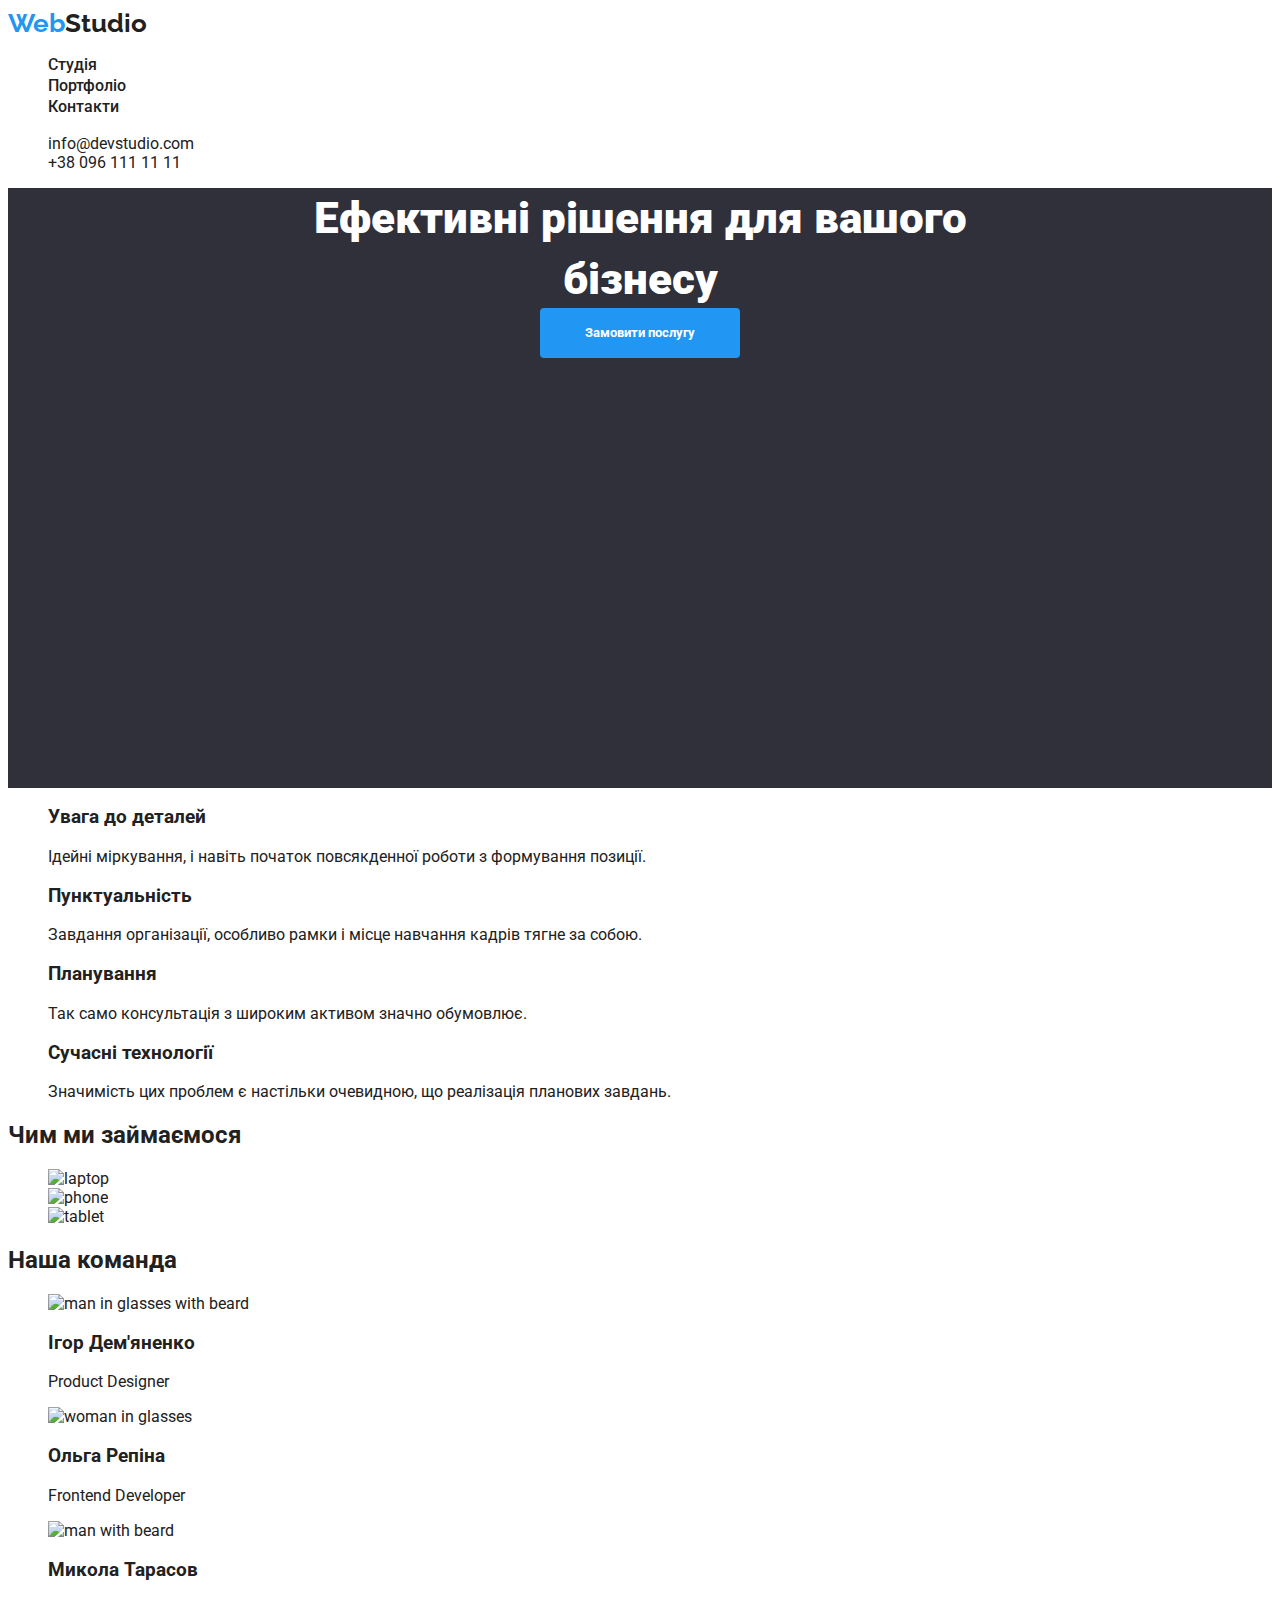
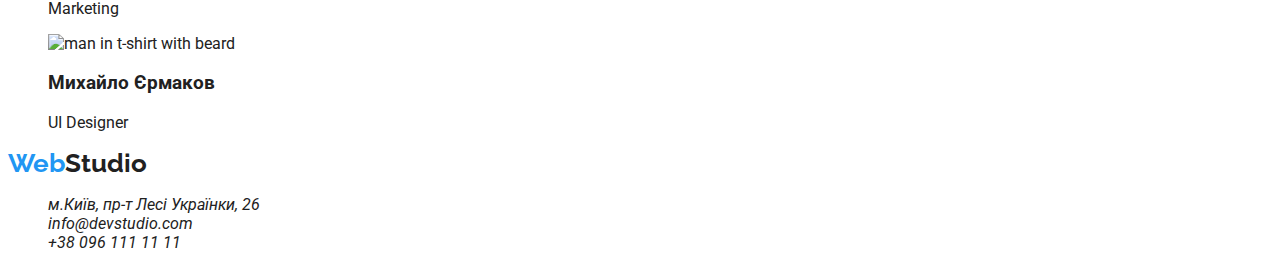
==== index.html @ 8b2818c7 "portfolio added" ====
<!DOCTYPE html>
<html lang="uk">

<head>
  <meta charset="UTF-8" />
  <meta http-equiv="X-UA-Compatible" content="IE=edge" />
  <meta name="viewport" content="width=device-width, initial-scale=1.0" />
  <link rel="stylesheet" href="https://cdnjs.cloudflare.com/ajax/libs/modern-normalize/1.1.0/modern-normalize.min.css"
    integrity="sha512-wpPYUAdjBVSE4KJnH1VR1HeZfpl1ub8YT/NKx4PuQ5NmX2tKuGu6U/JRp5y+Y8XG2tV+wKQpNHVUX03MfMFn9Q=="
    crossorigin="anonymous" referrerpolicy="no-referrer" />
  <link rel="preconnect" href="https://fonts.googleapis.com">
  <link rel="preconnect" href="https://fonts.gstatic.com" crossorigin>
  <link href="https://fonts.googleapis.com/css2?family=Raleway:wght@700&family=Roboto:wght@400;500;700;900&display=swap"
    rel="stylesheet">
  <link rel="stylesheet" href="./css/styles.css">
  <title>Добрий вечір, ми з України</title>
</head>

<body>
  <header class="header">
    <a class="logo-link" href="/" target="_blank" rel="noreferrer noopener" lang="en"><span
        class="logo-link--part">Web</span>Studio</a>
    <nav class="nav">
      <ul class="nav-list">
        <li class="nav-list--item"><a class="nav-list--link" href="#">Студія</a></li>
        <li class="nav-list--item"><a class="nav-list--link" href="./portfolio.html">Портфоліо</a></li>
        <li class="nav-list--item"><a class="nav-list--link" href="#">Контакти</a></li>
      </ul>
    </nav>
    <ul class="contacts-list">
      <li class="contacts-list--item"><a class="contacts-list--link" href="mailto:info@devstudio.com"
          lang="en">info@devstudio.com</a></li>
      <li class="contacts-list--item"><a class="contacts-list--link" href="tel:+380961111111">+38 096 111 11 11</a></li>
    </ul>
  </header>
  <main class="main">
    <section class="decision">
      <h1 class="decision-title">Ефективні рішення для вашого бізнесу</h1>
      <button class="decision-btn" type="button">Замовити послугу</button>
    </section>
    <section class="responsibility">
      <h2 hidden class="responsibility-title">Відповідальність</h2>
      <ul class="responsibility-list">
        <li class="responsibility-list--item">
          <h3 class="responsibility-list--title">Увага до деталей</h3>
          <p class="responsibility-list--descr">Ідейні міркування, і навіть початок повсякденної роботи з формування
            позиції.</p>
        </li>
        <li class="responsibility-list--item">
          <h3 class="responsibility-list--title">Пунктуальність</h3>
          <p class="responsibility-list--descr">Завдання організації, особливо рамки і місце навчання кадрів тягне за
            собою.</p>
        </li>
        <li class="responsibility-list--item">
          <h3 class="responsibility-list--title">Планування</h3>
          <p class="responsibility-list--descr">Так само консультація з широким активом значно обумовлює.</p>
        </li>
        <li class="responsibility-list--item">
          <h3 class="responsibility-list--title">Сучасні технології</h3>
          <p class="responsibility-list--descr">Значимість цих проблем є настільки очевидною, що реалізація планових
            завдань.</p>
        </li>
      </ul>
    </section>
    <section class="trade">
      <h2 class="trade-title">Чим ми займаємося</h2>
      <ul class="trade-list">
        <li class="trade-list--item"><img class="trade-list--img" src="/goit-markup-hw-01/images/laptop.jpg"
            alt="laptop" width="370" height="294"></li>
        <li class="trade-list--item"><img class="trade-list--img" src="/goit-markup-hw-01/images/phone.jpg" alt="phone"
            width="370" height="294"></li>
        <li class="trade-list--item"><img class="trade-list--img" src="/goit-markup-hw-01/images/tablet.jpg"
            alt="tablet" width="370" height="294"></li>
      </ul>
    </section>
    <section class="team">
      <h2 class="team-title">Наша команда</h2>
      <ul class="team-list">
        <li class="team-list--item">
          <img class="team-list--img" src="/goit-markup-hw-01/images/man-in-glasses-with-beard.jpg"
            alt="man in glasses with beard" width="270" height="260">
          <h3 class="team-list--name">Ігор Дем'яненко</h3>
          <p class="team-list--descr" lang="en">Product Designer</p>
        </li>
        <li class="team-list--item">
          <img class="team-list--img" src="/goit-markup-hw-01/images/woman-in-glasses.jpg" alt="woman in glasses"
            width="270" height="260">
          <h3 class="team-list--name">Ольга Репіна</h3>
          <p class="team-list--descr" lang="en">Frontend Developer</p>
        </li>
        <li class="team-list--item">
          <img class="team-list--img" src="/goit-markup-hw-01/images/man-with-beard.jpg" alt="man with beard"
            width="270" height="260">
          <h3 class="team-list--name">Микола Тарасов</h3>
          <p class="team-list--descr" lang="en">Marketing</p>
        </li>
        <li class="team-list--item">
          <img class="team-list--img" src="/goit-markup-hw-01/images/man-in-tshirt-with-beard.jpg"
            alt="man in t-shirt with beard" width="270" height="260">
          <h3 class="team-list--name">Михайло Єрмаков</h3>
          <p class="team-list--descr" lang="en">UI Designer</p>
        </li>
      </ul>
    </section>
  </main>
  <footer class="contacts">
    <a class="logo-link" href="/" target="_blank" rel="noreferrer noopener" lang="en"><span
        class="logo-link--part">Web</span>Studio</a>
    <address>
      <ul class="contacts-list">
        <li class="contacts-list--item"><a class="contacts-list--link" href="https://goo.gl/maps/R2BQ8ozq4LaVqv9e8"
            target="_blank" rel="noreferrer noopener">м.Київ, пр-т
            Лесі Українки, 26</a></li>
        <li class="contacts-list--item"><a class="contacts-list--link" href="mailto:info@devstudio.com"
            lang="en">info@devstudio.com</a></li>
        <li class="contacts-list--item"><a class="contacts-list--link" href="tel:+380961111111">+38 096 111 11 11</a>
        </li>
      </ul>
    </address>
  </footer>

</body>

</html>
---- css/styles.css ----
:root{
  --main-color: rgb(33, 33, 33);
  --secondary-color: rgb(117, 117, 117);
  --hover-logo-color: rgb(33, 150, 243);
  --main-background-color: rgb(47, 48, 58);
  --buttons-background-color: rgb(245, 244, 250);
  --color-light: rgb(255, 255, 255);
  --main-font: 'Roboto', 'Arial', sans-serif;
  --secondary-font: 'Raleway', 'Arial', sans-serif;
}

body {
  color: var(--main-color);
  border-color: var(--color-light);
  font-family: var(--main-font);
  font-style: normal;
  font-size: 16px;
}

a {
  text-decoration: none;
  color: inherit;
}

ul, ol {
  list-style: none;
}

button {
  cursor: pointer;
  font-family: inherit;
  font-style: inherit;
  background-color: transparent;
  border: 0;
  border-radius: 4px;
}

.logo-link {
  font-family: var(--secondary-font);
  font-weight: 700;
  font-size: 26px;
  line-height: 1.2;
}

/* .logo-link--part {
  color: var(--hover-logo-color);
} */

.nav-list--item {
  font-weight: 500;
  font-style: 14px;
  line-height: 1.3;
}

.logo-link--part,
.nav-list--link:hover,
.nav-list--link:focus,
.contacts-list--link:hover,
.contacts-list--link:focus {
  color: var(--hover-logo-color);
}

.decision {
  max-width: 1600px;
  height: 600px;
  background-color: var(--main-background-color);
  text-align: center;
}

.decision-title {
  margin: 0 auto;
  width: 696px;
  height: 120px;
  color: var(--color-light);
  font-weight: 900;
  font-size: 44px;
  line-height: 1.4;
}

.decision-btn {
  width: 200px;
  height: 50px;
  background-color: var(--hover-logo-color);
  color: var(--color-light);
  font-weight: 700;
  line-height: 1.9;
}
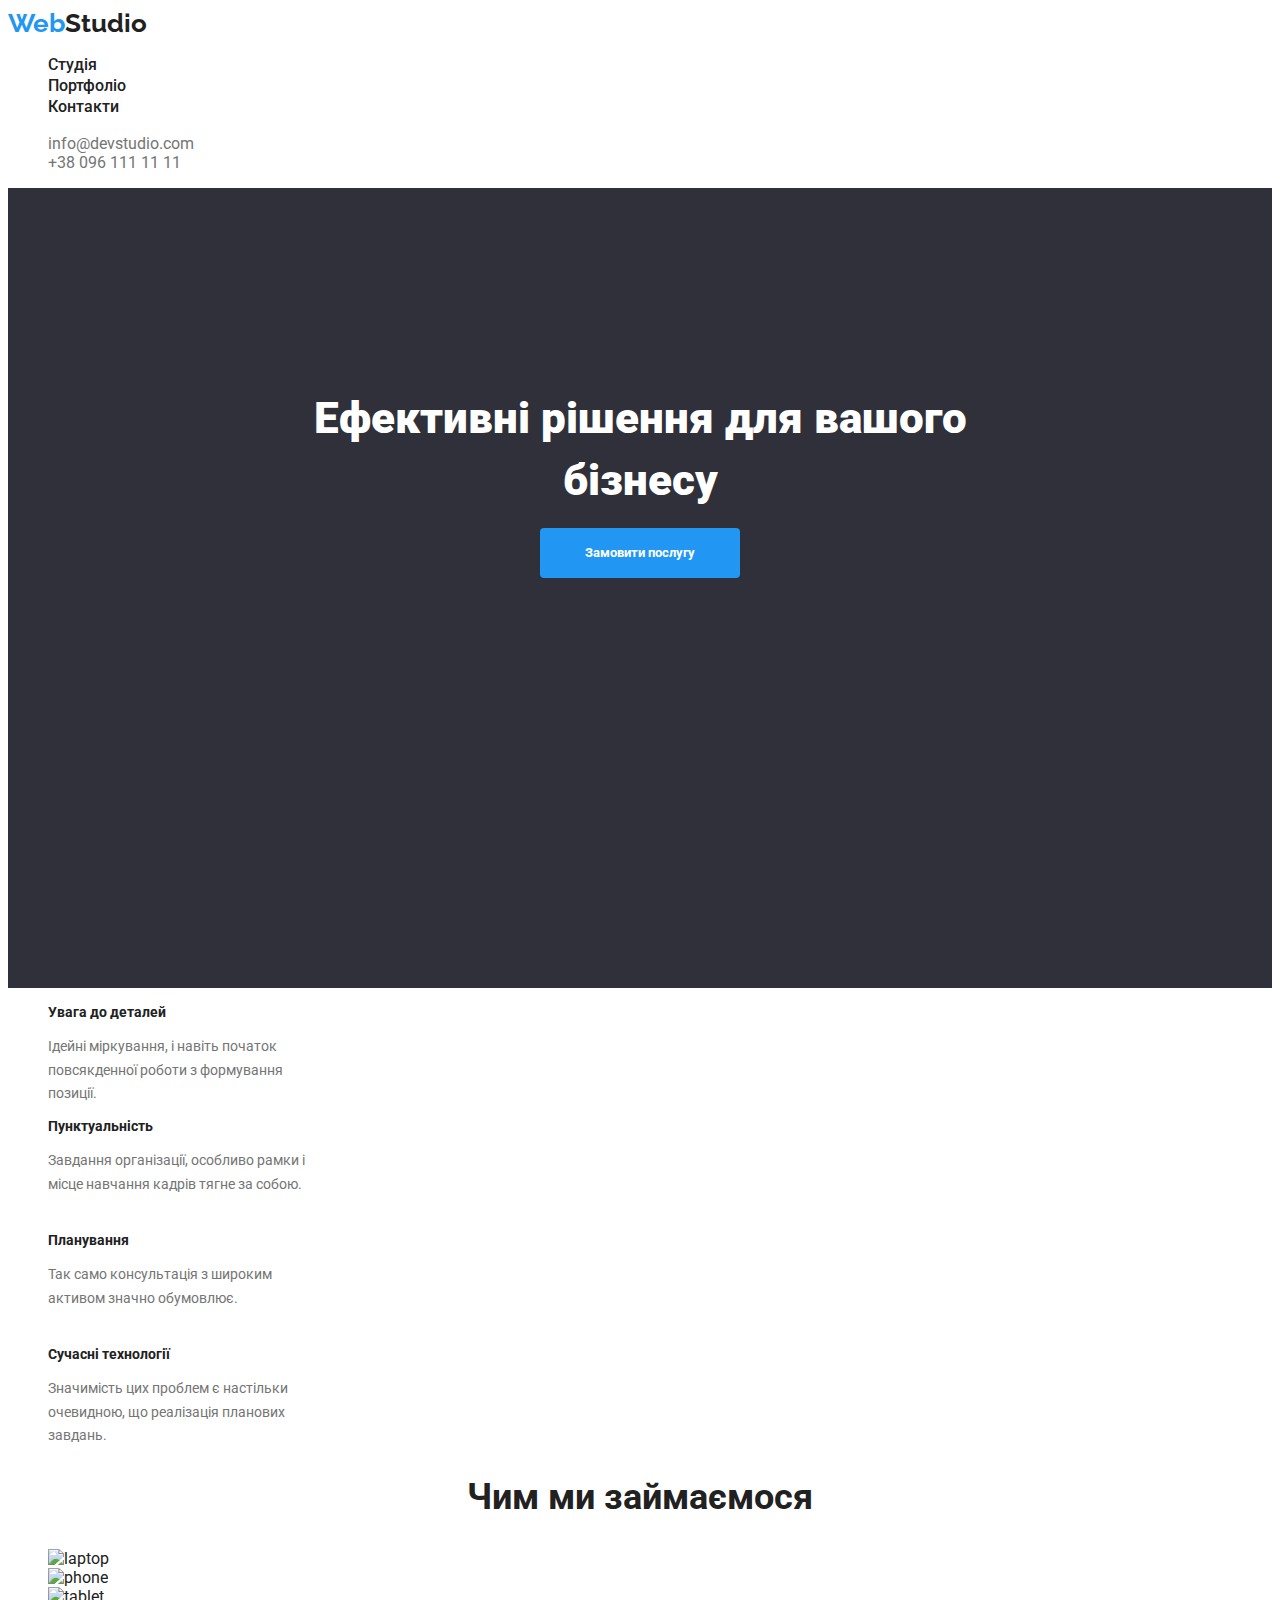
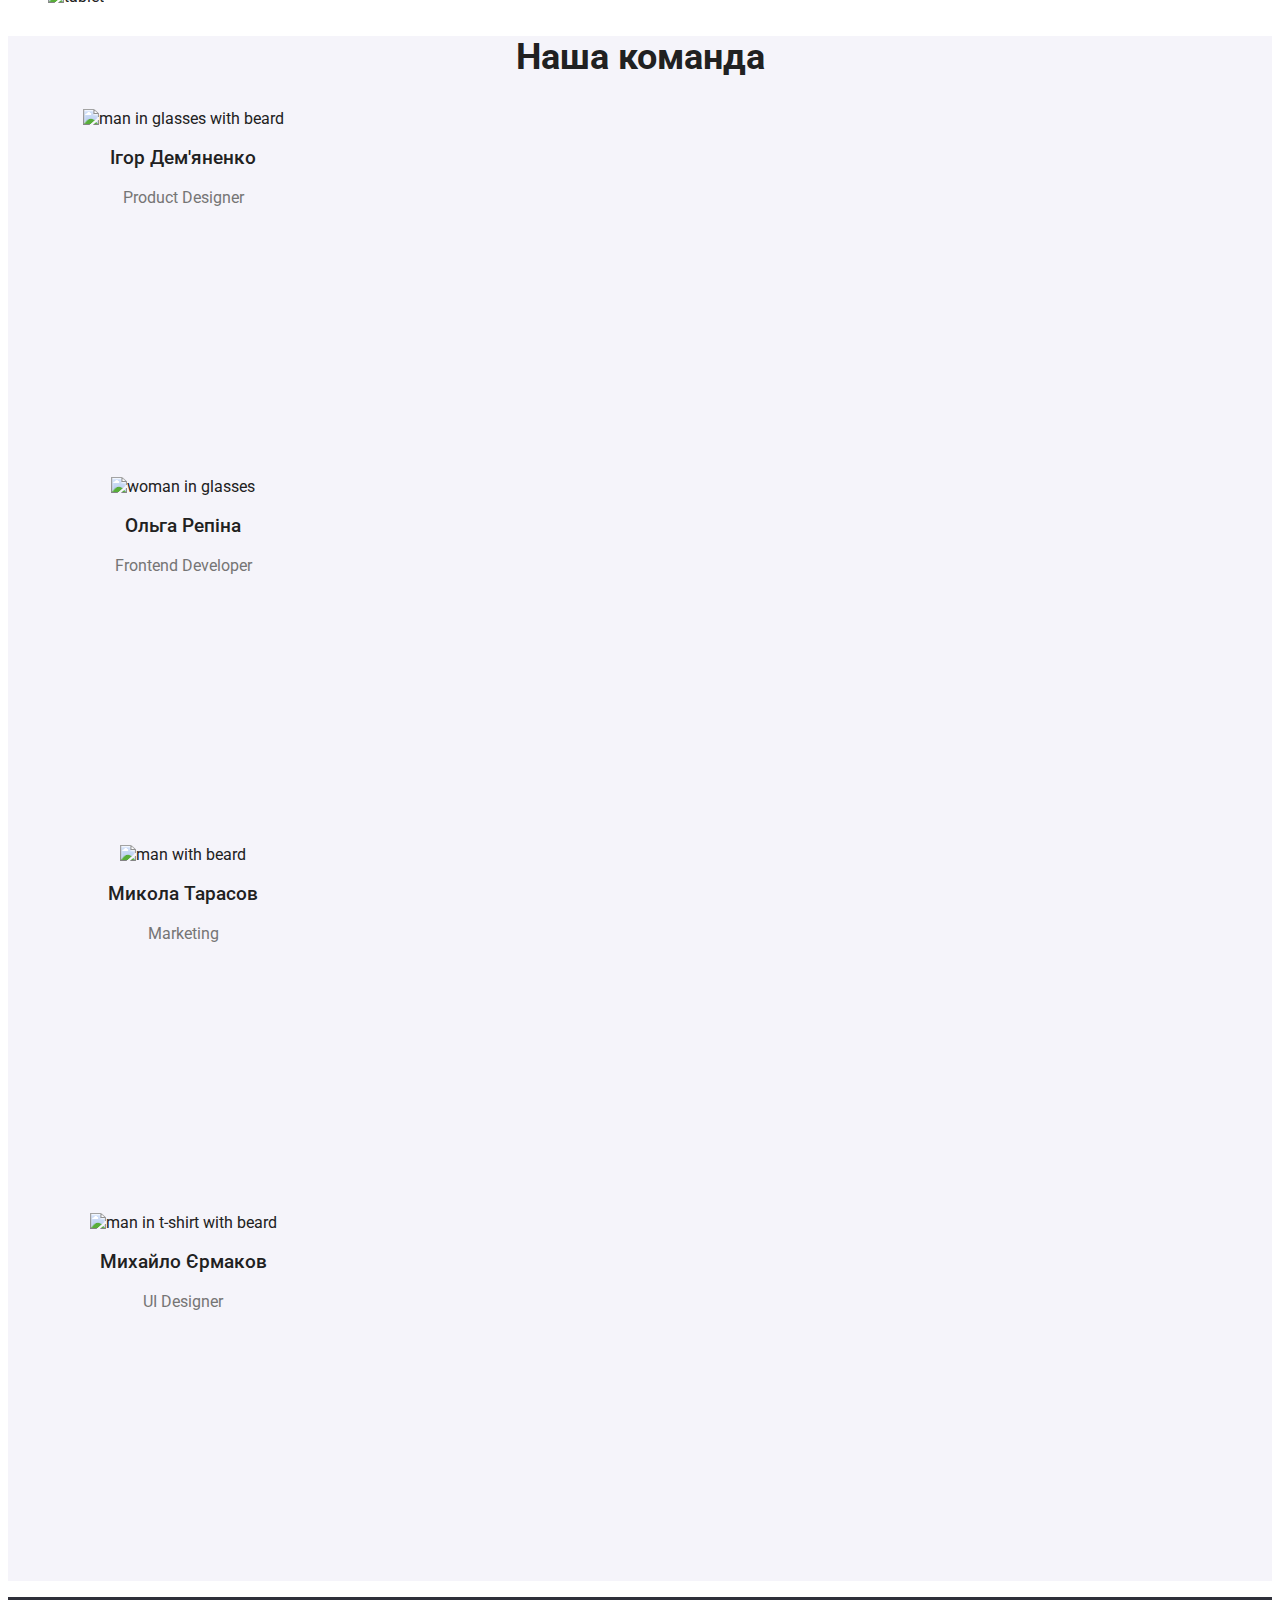
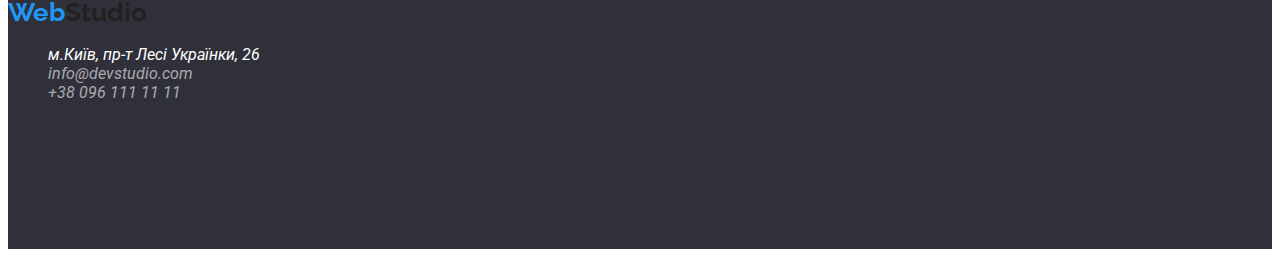
==== commit fb01962c: "css added" ====
--- a/index.html
+++ b/index.html
@@ -111,9 +111,10 @@
         <li class="contacts-list--item"><a class="contacts-list--link" href="https://goo.gl/maps/R2BQ8ozq4LaVqv9e8"
             target="_blank" rel="noreferrer noopener">м.Київ, пр-т
             Лесі Українки, 26</a></li>
-        <li class="contacts-list--item"><a class="contacts-list--link" href="mailto:info@devstudio.com"
+        <li class="contacts-list--item"><a class="contacts-list--link white-opacity" href="mailto:info@devstudio.com"
             lang="en">info@devstudio.com</a></li>
-        <li class="contacts-list--item"><a class="contacts-list--link" href="tel:+380961111111">+38 096 111 11 11</a>
+        <li class="contacts-list--item"><a class="contacts-list--link white-opacity" href="tel:+380961111111">+38 096
+            111 11 11</a>
         </li>
       </ul>
     </address>
--- a/css/styles.css
+++ b/css/styles.css
@@ -3,8 +3,9 @@
   --secondary-color: rgb(117, 117, 117);
   --hover-logo-color: rgb(33, 150, 243);
   --main-background-color: rgb(47, 48, 58);
-  --buttons-background-color: rgb(245, 244, 250);
+  --secondary-background-color: rgb(245, 244, 250);
   --color-light: rgb(255, 255, 255);
+  --color-light-opacity: rgba(255, 255, 255, 0.6);
   --main-font: 'Roboto', 'Arial', sans-serif;
   --secondary-font: 'Raleway', 'Arial', sans-serif;
 }
@@ -15,6 +16,7 @@
   font-family: var(--main-font);
   font-style: normal;
   font-size: 16px;
+  line-height: 1.2;
 }
 
 a {
@@ -39,17 +41,16 @@
   font-family: var(--secondary-font);
   font-weight: 700;
   font-size: 26px;
-  line-height: 1.2;
 }
-
-/* .logo-link--part {
-  color: var(--hover-logo-color);
-} */
 
 .nav-list--item {
   font-weight: 500;
   font-style: 14px;
   line-height: 1.3;
+}
+
+header .contacts-list--item {
+  color: var(--secondary-color);
 }
 
 .logo-link--part,
@@ -61,8 +62,8 @@
 }
 
 .decision {
-  max-width: 1600px;
   height: 600px;
+  padding-top: 200px;
   background-color: var(--main-background-color);
   text-align: center;
 }
@@ -75,6 +76,7 @@
   font-weight: 900;
   font-size: 44px;
   line-height: 1.4;
+  margin-bottom: 20px;
 }
 
 .decision-btn {
@@ -84,4 +86,93 @@
   color: var(--color-light);
   font-weight: 700;
   line-height: 1.9;
+}
+
+.responsibility-list--item {
+  width: 270px;
+  height: 100px;
+}
+
+.responsibility-list--title {
+  font-weight: 700;
+  font-size: 14px;
+}
+
+.responsibility-list--descr {
+  color: var(--secondary-color);
+  font-size: 14px;
+  line-height: 1.7;
+}
+
+.trade-title,
+.team-title {
+  text-align: center;
+  font-weight: 700;
+  font-size: 36px;
+}
+
+.team {
+  background-color: var(--secondary-background-color);
+}
+
+.team-list--item {
+  width: 270px;
+  height: 368px;
+  text-align: center;
+}
+
+.team-list--name {
+  font-weight: 500;
+}
+
+.team-list--descr,
+.cards-item--text {
+  color: var(--secondary-color);
+}
+
+.contacts{
+  height: 252px;
+  background-color: var(--main-background-color);
+}
+
+footer .contacts-list--item {
+  color: var(--color-light);
+}
+
+.white-opacity {
+  color: var(--color-light-opacity);
+}
+
+.filters-list--item {
+  width: 128px;
+  height: 38px;
+  
+}
+
+.filter-button {
+  background-color: var(--secondary-background-color);
+  font-weight: 500;
+  line-height: 1.6;
+  text-align: center;
+}
+
+.filter-button:hover,
+.filter-button:focus {
+  color: var(--color-light);
+  background-color: var(--hover-logo-color);
+}
+
+.cards-list--item {
+  width: 370px;
+  height: 404px;
+}
+
+.cards-item--title {
+  font-weight: 700;
+  font-size: 18px;
+  line-height: 2;
+}
+
+.cards-item--text {
+  line-height: 1.9;
 }